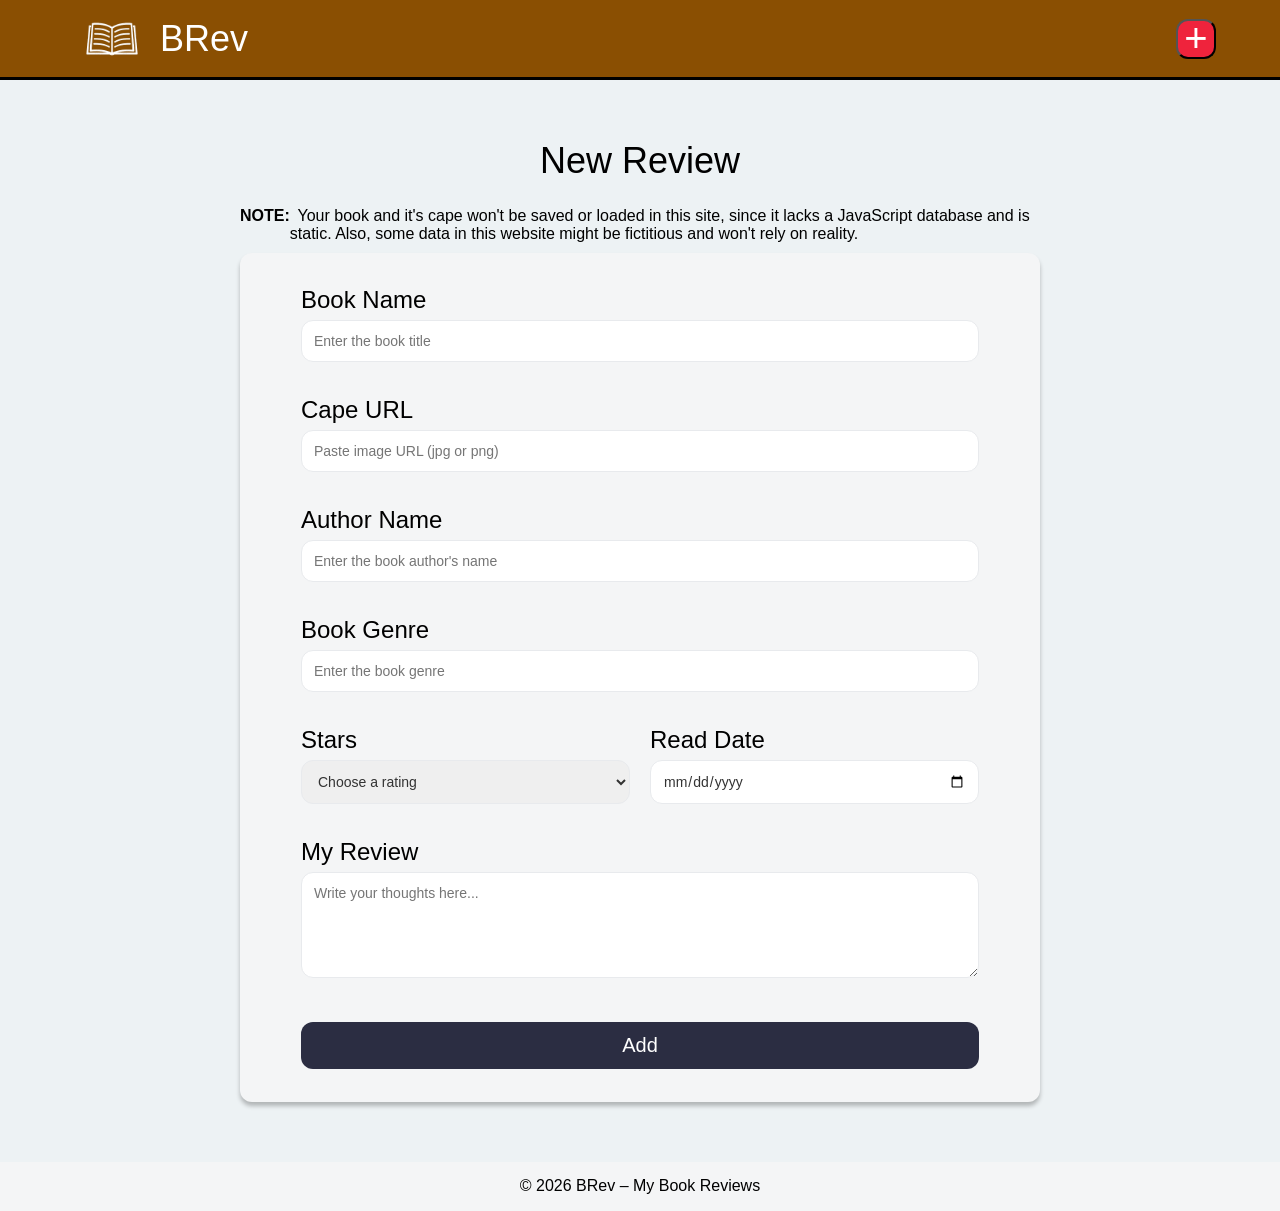
==== pages/add-book.html @ f9903c8f "Updated HTML" ====
<!DOCTYPE html>
<html lang="en">

    <head>
        <meta charset="UTF-8">
        <meta name="viewport" content="width=device-width, initial-scale=1.0">
        <title>My Book Reviews - Add New Review</title>
        <link rel="stylesheet" href="../css/style.css">
    </head>

    <body>
        <header>
            <a href="https://spino-gmd.github.io/Virtual-Library/index.html" class="logo-link">
                <div>
                    <img src="../assets/images/brev-icon.png" alt="BRev Logo Icon" height="96">
                    <span>BRev</span>
                </div>
            </a>

            <nav>
                <button class="add-button" aria-label="Add new book review">+</button>
            </nav>
        </header>

        <main>
        <div class="form-page-container">

    <h2>New Review</h2>
    <span><strong>NOTE:</strong>&ensp;Your book and it's cape won't be saved or loaded in this site, since it lacks a JavaScript database and is static. Also, some data in this website might be fictitious and won't rely on reality.</span>
    <div class="form-container">
        <form>
            <div class="form-group">
                <label for="book-name">Book Name</label>
                <input type="text" name="Book Title" id="book-name" placeholder="Enter the book title">
            </div>

            <div class="form-group">
                <label for="poster-url">Cape URL</label>
                <input type="url" name="Cape URL" id="cape-url" placeholder="Paste image URL (jpg or png)">
            </div>

            <div class="form-group">
                <label for="author-name">Author Name</label>
                <input type="text" name="Author's Name" id="author-name" placeholder="Enter the book author's name">
            </div>

            <div class="form-group">
                <label for="book-genre">Book Genre</label>
                <input type="text" name="Book Genre" id="book-genre" placeholder="Enter the book genre">
            </div>

            <div class="form-row">
                <div class="form-group">
                    <label for="rating-select">Stars</label>
                    <select id="rating-select" name="Rating">
                        <option value="">Choose a rating</option>
                        <option value="1">★☆☆☆☆ - 1 Star</option>
                        <option value="2">★★☆☆☆ - 2 Stars</option>
                        <option value="3">★★★☆☆ - 3 Stars</option>
                        <option value="4">★★★★☆ - 4 Stars</option>
                        <option value="5">★★★★★ - 5 Stars</option>
                    </select>
                </div>


                <div class="form-group">
                    <label for="read-date">Read Date</label>
                    <input type="date" name="Read Date" id="read-date">
                </div>
            </div>

            <div class="form-group">
                <label for="review-text">My Review</label>
                <textarea id="review-text" name="Review Text" rows="5" placeholder="Write your thoughts here..."></textarea>
            </div>

            <button type="submit" class="submit-button">Add</button>

        </form>
    </div>
</div>


        </main>

        <footer>
            <p>&copy; 2026 BRev &ndash; My Book Reviews</p>
        </footer>
    </body>

</html>
---- css/style.css ----
@media (max-width: 540px) {

  .book-list-container {
    justify-content: center;
  }

  .form-page-container {
    margin: 30px auto; 
    padding: 0 15px;
  }

  .form-page-container h2 {
    font-size: 30px;
  }

   .form-container {
    padding: 25px 20px;
  }

  .form-group label {
    font-size: 20px;
  }

  .form-row {
    flex-direction: column;
    gap: 0px;
  }

  .book-details-container {
    padding: 20px;          
    margin: 30px 15px;      
  }
    
  .book-details-body {
    flex-direction: column;
    align-items: center;
    justify-content: center;
    gap: 20px;
  }

  .back-link {
    font-size: 12px;
    margin-bottom: 15px;
  }
  
  .book-cape {
    width: 100%;
    display: flex;
    justify-content: center;
  }

  .book-cape img {
    width: 100%;      
    display: flex;
    justify-content: center;
  }
    
  .rating {
    font-size: 20px; 
  }
    
  .book-details-info h1 {
    font-size: 24px;      
    text-align: center;   
  }
    
  .book-details-info p {
    font-size: 16px; 
  }

}


* {
  margin: 0;
  padding: 0;
  box-sizing: border-box;
}

body {
  background-color: #edf2f4;
  font-family: Arial, Helvetica, sans-serif;
  color: #000000;
  display: flex;
  flex-direction: column;
  min-height: 100vh;
}

main {
  flex-grow: 1;
}

header {
  background-color: #8a4f02;
  color: #ffffff;
  height: 80px;

  display: flex;
  justify-content: space-between;
  align-items: center;

  padding: 0 5%;
  border-bottom: 3px solid #000000
}

header div {
  display: flex;
  justify-content: space-round;
  align-items: center;
}
header span {
  font-size: 36px;
}

header a {
  text-decoration: none;
  color: inherit;
}

.add-button {
  background-color: #ef233c;
  color: #ffffff;
  width: 40px;
  height: 40px;
  font-size: 40px;
  border-radius: 12px;

  display: flex;
  justify-content: center;
  align-items: center;

  cursor: pointer;
  transition: background-color 0.3s ease-in-out;
}

.add-button:hover {
  background-color: #d0182f; 
}

footer {
  background-color: #f4f5f6;
  text-align: center;
  font-size: 16px;
  padding: 15.25px;
}

.book-list-container {
  padding: 26px 20px;
  max-width: 1020px;
  margin: 0 auto;

  display: flex;
  flex-wrap: wrap;                
  row-gap: 40px;                   
  column-gap: 60px; 
}

.book-card {
  background-color: #f4f5f6;
  border: 1px solid #8d99ae;
  border-radius: 12px;
  width: 200px;
  height: 425px;
  text-align: center;
  box-shadow: 0px 4px 3px 0px #00000040;
  transition: box-shadow 0.3s ease-in-out;
  animation: fadeInUp 0.8s ease-out forwards;
}

.book-card:hover {
  box-shadow: 0px 8px 16px 0px rgba(0, 0, 0, 0.2);
}

@keyframes fadeInUp {
  from { 
    opacity: 0;                  
    transform: translateY(20px); 
  }

  to { 
    opacity: 1;                  
    transform: translateY(0);    
  }
}

.book-card img {
  width: 100%;
  height: 300px;
  border-radius: 12px 12px 0 0;
}

.book-card h3 {
  font-weight: 700;
  font-size: 16px;
  margin-top: 19px;
}

.rating {
  color: red;
  font-size: 28px;
  margin-top: 8px;
  margin-bottom: 18px;
  -webkit-text-stroke: 1px #ef233c;
}

.star-empty {
  color: white;
}

.book-card-link {
  color: inherit; 
  text-decoration: none; 
}

.form-page-container {
  max-width: 800px;     
  margin: 60px auto;    
}

.form-page-container h2 {
  text-align: center;   
  margin-bottom: 20px;  
  font-size: 36px;      
  font-weight: 400;     
}

.form-page-container span {
  display: flex;
  justify-content: center;
  padding: 5px 0 10px 0;
}

.form-container {
  background-color: #f4f5f6; 
  padding: 33px 61px;          
  border-radius: 12px;         
  box-shadow: 0px 4px 4px 0px #00000040; 
}

.form-group {
  margin-bottom: 34px;     
  display: flex;             
  flex-direction: column;    
}

.form-group label {
  font-size: 24px;     
  margin-bottom: 6px;   
}


.form-group input,
.form-group select,
.form-group textarea {
  width: 100%;                  
  padding: 12px;                
  border: 1px solid #e8eaed;    
  border-radius: 12px;         
  font-size: 14px;              
  color: #333;                  
  font-family: inherit;         
}

.form-row {
  display: flex; 
  gap: 20px;     
}


.form-row .form-group {
  flex: 1; 
}

.submit-button {
  width: 100%;                  
  padding: 12px;                
  background-color: #2b2d42;    
  color: white;                 
  border: none;                 
  border-radius: 12px;          
  font-size: 20px;              
  cursor: pointer;              
  margin-top: 10px;             
}



.book-details-container {
  max-width: 1200px;
  margin: 55px auto;

  background-color: #f4f5f6;
  padding: 48px 90px 86px;
  border-radius: 12px;
  box-shadow: 0px 4px 4px 0px #00000040;
}

.book-details-body {
  display: flex;
  align-items: flex-start;
  gap: 65px;
}

.back-link {
  margin-bottom: 20px;
}

.back-link a {
  font-size: 18px;
  text-decoration: none;
  color: black;
}

.back-link a:hover {
  text-decoration: underline;
}


.book-cape {
  height: 65vh;
  flex-shrink: 0; 
}

.book-cape img {
  height: 100%;
  border-radius: 12px;
}

.book-details-info h1 {
  font-size: 46px;
  margin-bottom: 30px;
}

.book-details-info p {
  font-size: 22px;
  line-height: 1.5; 
}

.book-section {
  margin-bottom: 20px;
}

.rating-details {
  display: flex;
  align-items: baseline;
  gap: 12px;
}

.rating-details .rating {
  margin: 0;
}

.review-title {
  margin-bottom: 5px;
}
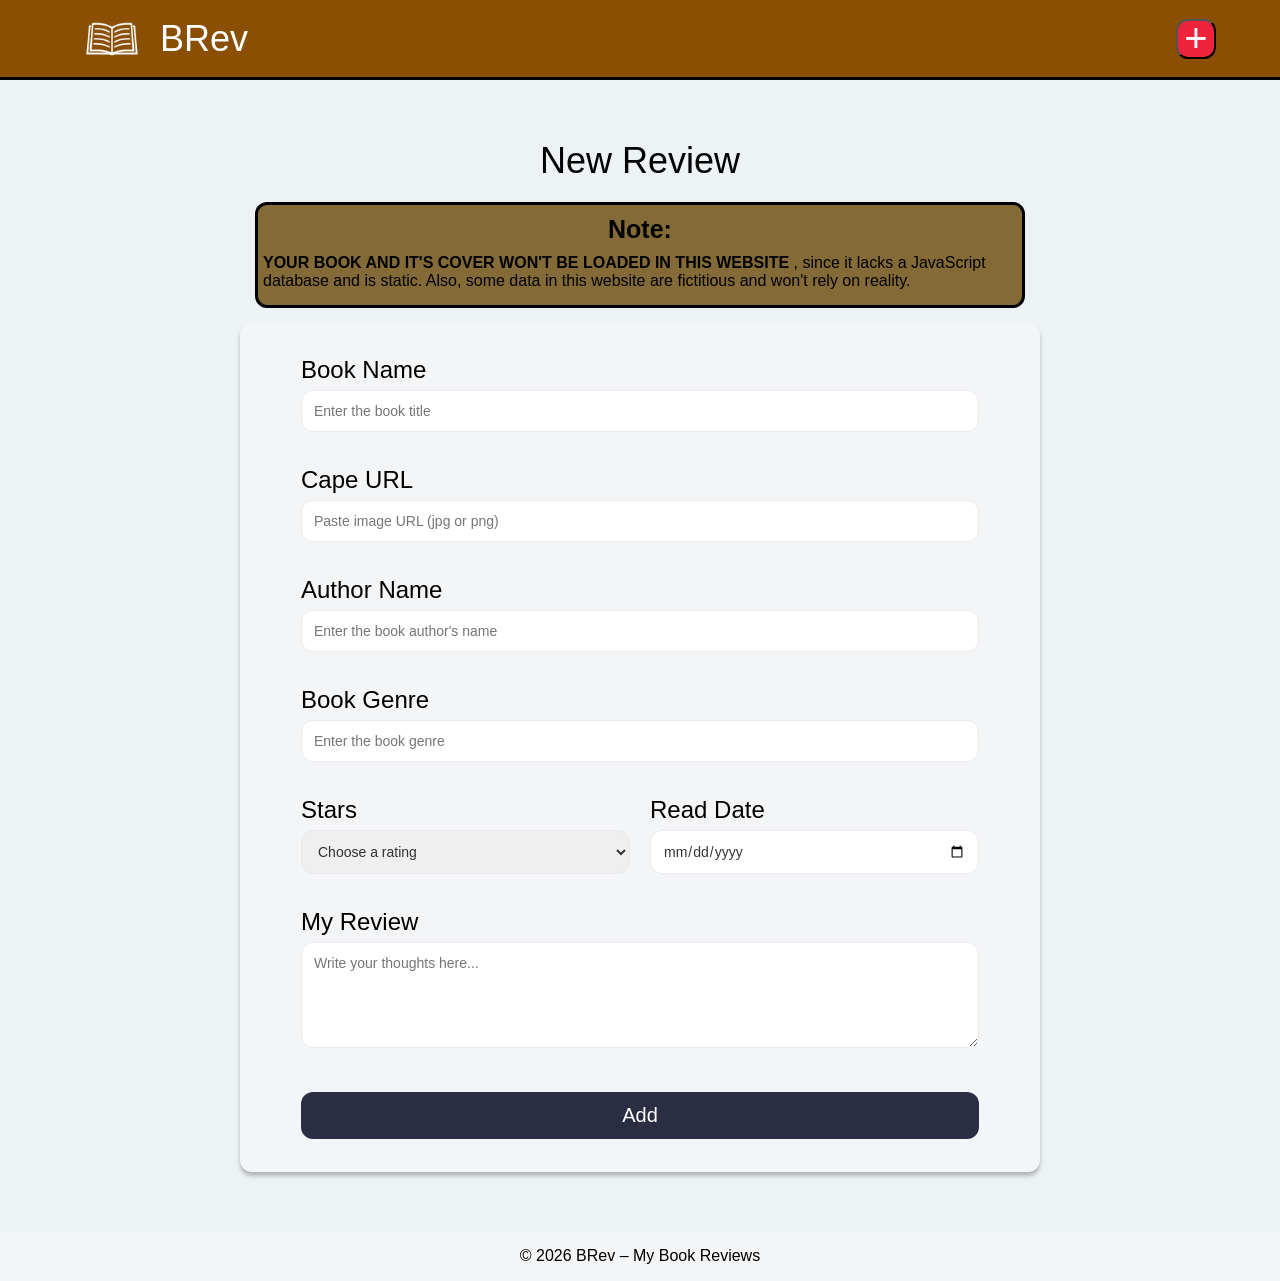
==== commit 8dd9e40a: "Updated HTML and CSS" ====
--- a/pages/add-book.html
+++ b/pages/add-book.html
@@ -10,7 +10,7 @@
 
     <body>
         <header>
-            <a href="https://spino-gmd.github.io/Virtual-Library/index.html" class="logo-link">
+            <a href="../index.html" class="logo-link">
                 <div>
                     <img src="../assets/images/brev-icon.png" alt="BRev Logo Icon" height="96">
                     <span>BRev</span>
@@ -18,7 +18,9 @@
             </a>
 
             <nav>
+                <a href="add-book.html">
                 <button class="add-button" aria-label="Add new book review">+</button>
+                </a>
             </nav>
         </header>
 
@@ -26,16 +28,18 @@
         <div class="form-page-container">
 
     <h2>New Review</h2>
-    <span><strong>NOTE:</strong>&ensp;Your book and it's cape won't be saved or loaded in this site, since it lacks a JavaScript database and is static. Also, some data in this website might be fictitious and won't rely on reality.</span>
+    <div class="review-note">
+    <span><strong><h3>Note:</h3> <p></p>  YOUR BOOK AND IT'S COVER WON'T BE LOADED IN THIS WEBSITE </strong>, since it lacks a JavaScript database and is static. Also, some data in this website are fictitious and won't rely on reality.</span>
+    </div>
     <div class="form-container">
         <form>
             <div class="form-group">
                 <label for="book-name">Book Name</label>
-                <input type="text" name="Book Title" id="book-name" placeholder="Enter the book title">
+                <input type="text" name="Book Title" id="book-name" required placeholder="Enter the book title">
             </div>
 
             <div class="form-group">
-                <label for="poster-url">Cape URL</label>
+                <label for="cape-url">Cape URL</label>
                 <input type="url" name="Cape URL" id="cape-url" placeholder="Paste image URL (jpg or png)">
             </div>
 
@@ -52,7 +56,7 @@
             <div class="form-row">
                 <div class="form-group">
                     <label for="rating-select">Stars</label>
-                    <select id="rating-select" name="Rating">
+                    <select id="rating-select" name="Rating" required>
                         <option value="">Choose a rating</option>
                         <option value="1">★☆☆☆☆ - 1 Star</option>
                         <option value="2">★★☆☆☆ - 2 Stars</option>
@@ -71,7 +75,7 @@
 
             <div class="form-group">
                 <label for="review-text">My Review</label>
-                <textarea id="review-text" name="Review Text" rows="5" placeholder="Write your thoughts here..."></textarea>
+                <textarea id="review-text" name="Review Text" required rows="5" placeholder="Write your thoughts here..."></textarea>
             </div>
 
             <button type="submit" class="submit-button">Add</button>
--- a/css/style.css
+++ b/css/style.css
@@ -1,76 +1,3 @@
-@media (max-width: 540px) {
-
-  .book-list-container {
-    justify-content: center;
-  }
-
-  .form-page-container {
-    margin: 30px auto; 
-    padding: 0 15px;
-  }
-
-  .form-page-container h2 {
-    font-size: 30px;
-  }
-
-   .form-container {
-    padding: 25px 20px;
-  }
-
-  .form-group label {
-    font-size: 20px;
-  }
-
-  .form-row {
-    flex-direction: column;
-    gap: 0px;
-  }
-
-  .book-details-container {
-    padding: 20px;          
-    margin: 30px 15px;      
-  }
-    
-  .book-details-body {
-    flex-direction: column;
-    align-items: center;
-    justify-content: center;
-    gap: 20px;
-  }
-
-  .back-link {
-    font-size: 12px;
-    margin-bottom: 15px;
-  }
-  
-  .book-cape {
-    width: 100%;
-    display: flex;
-    justify-content: center;
-  }
-
-  .book-cape img {
-    width: 100%;      
-    display: flex;
-    justify-content: center;
-  }
-    
-  .rating {
-    font-size: 20px; 
-  }
-    
-  .book-details-info h1 {
-    font-size: 24px;      
-    text-align: center;   
-  }
-    
-  .book-details-info p {
-    font-size: 16px; 
-  }
-
-}
-
-
 * {
   margin: 0;
   padding: 0;
@@ -224,10 +151,23 @@
   font-weight: 400;     
 }
 
-.form-page-container span {
+.review-note {
+  background-color: #836a37;
+  border-radius: 12px;
+  border: 3px solid black;
   display: flex;
   justify-content: center;
+  margin: 15px;
   padding: 5px 0 10px 0;
+}
+
+.review-note h3 {
+  font-size: 25px;
+  text-align: center;
+  padding: 0 0 10px 0;
+}
+.review-note span {
+  padding: 5px;
 }
 
 .form-container {
@@ -280,7 +220,15 @@
   border-radius: 12px;          
   font-size: 20px;              
   cursor: pointer;              
-  margin-top: 10px;             
+  margin-top: 10px;   
+  
+  transition: background-color 0.3s ease;
+  box-shadow: 0.3s ease;
+}
+
+.submit-button:hover {
+    background-color: #414563;
+    box-shadow: 0 4px 8px #00000030;
 }
 
 
@@ -318,10 +266,14 @@
 
 .book-cape {
   height: 65vh;
-  flex-shrink: 0; 
+  flex-shrink: 0;
+  max-width: 100%;
 }
 
 .book-cape img {
+  display: block;
+  width: auto;
+  max-width: 100%;
   height: 100%;
   border-radius: 12px;
 }
@@ -353,3 +305,61 @@
 .review-title {
   margin-bottom: 5px;
 }
+
+@media (max-width: 540px) {
+    .book-details-container {
+        padding: 20px;
+        margin: 30px 15px;
+    }
+
+    .book-details-body {
+        flex-direction: column;
+        align-items: center;
+        gap: 20px;
+    }
+
+    .book-cape {
+        width: 100%;
+        display: flex;
+        justify-content: center;
+    }
+
+    .book-cape img {
+        width: 100%;
+        height: auto;
+        max-width: 280px;
+    }
+
+    .book-details-info {
+        width: 100%;
+        min-width: 0;
+    }
+
+    .book-details-info h1 {
+        font-size: 24px;
+        text-align: center;
+    }
+
+    .book-details-info p {
+        font-size: 16px;
+        overflow-wrap: anywhere;
+    }
+
+    .form-page-container {
+        margin: 30px auto;
+        padding: 0 15px;
+    }
+
+    .form-container {
+        padding: 25px 20px;
+    }
+
+    .form-row {
+        flex-direction: column;
+        gap: 0;
+    }
+
+    .book-list-container {
+        justify-content: center;
+    }
+}
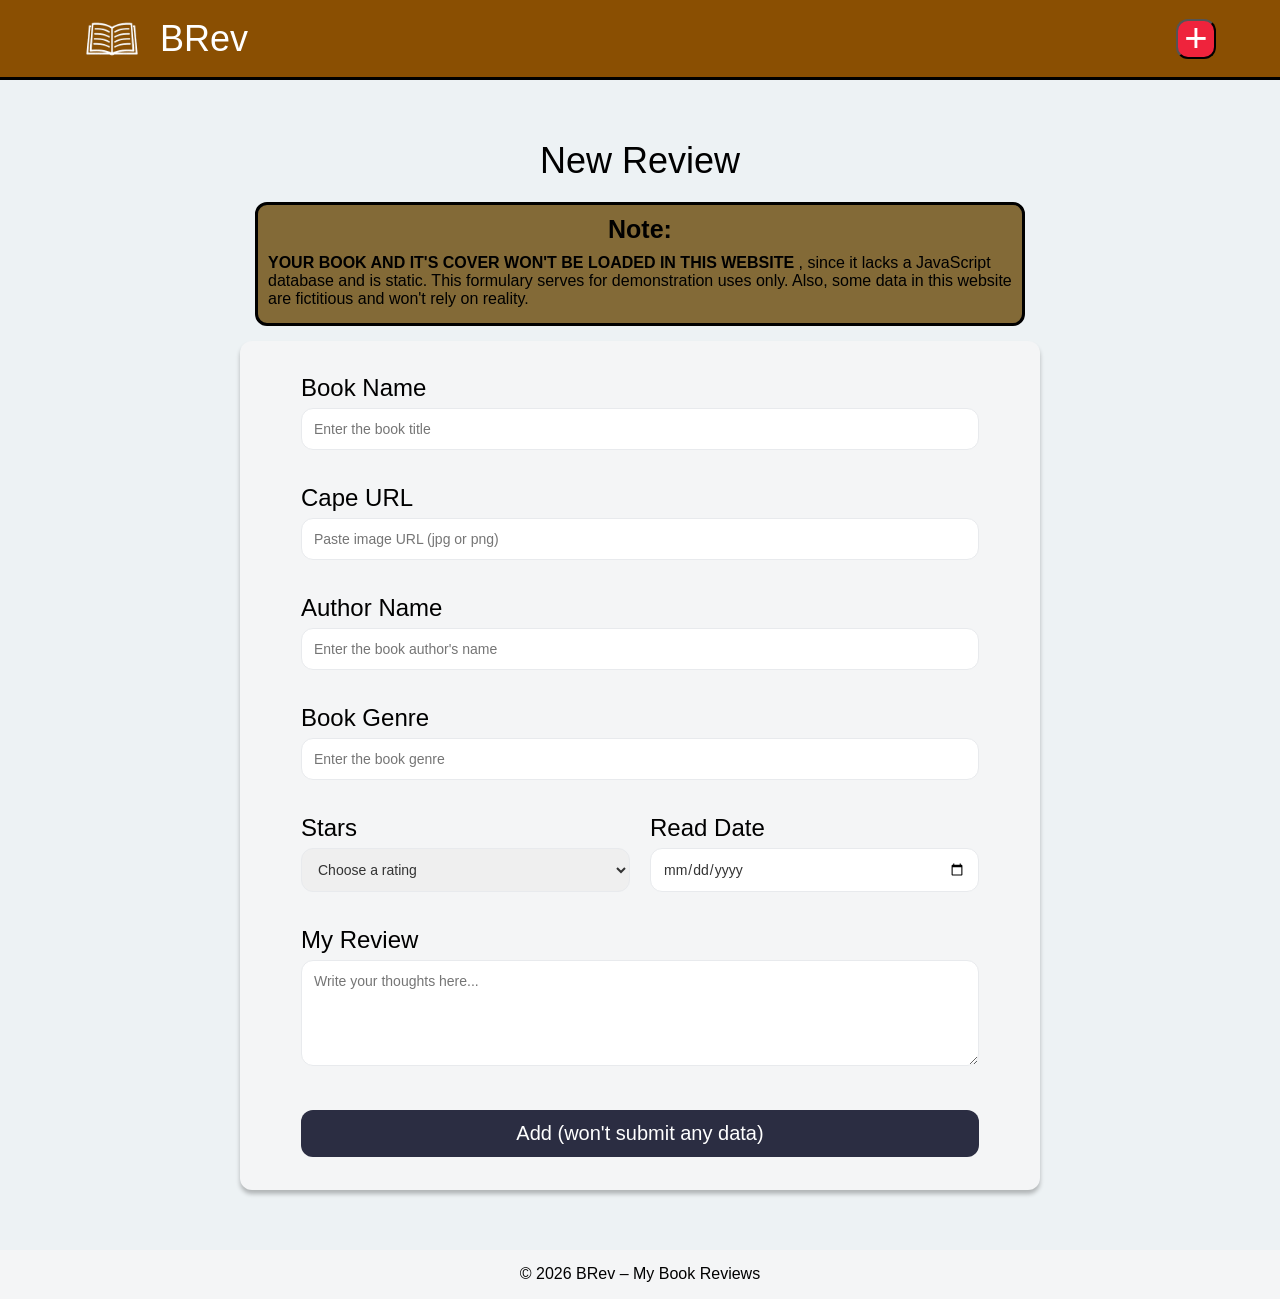
==== commit e5879218: "Updated HTML and CSS" ====
--- a/pages/add-book.html
+++ b/pages/add-book.html
@@ -29,7 +29,7 @@
 
     <h2>New Review</h2>
     <div class="review-note">
-    <span><strong><h3>Note:</h3> <p></p>  YOUR BOOK AND IT'S COVER WON'T BE LOADED IN THIS WEBSITE </strong>, since it lacks a JavaScript database and is static. Also, some data in this website are fictitious and won't rely on reality.</span>
+    <span><strong><h3>Note:</h3> <p></p>  YOUR BOOK AND IT'S COVER WON'T BE LOADED IN THIS WEBSITE </strong>, since it lacks a JavaScript database and is static. This formulary serves for demonstration uses only. Also, some data in this website are fictitious and won't rely on reality.</span>
     </div>
     <div class="form-container">
         <form>
@@ -78,7 +78,7 @@
                 <textarea id="review-text" name="Review Text" required rows="5" placeholder="Write your thoughts here..."></textarea>
             </div>
 
-            <button type="submit" class="submit-button">Add</button>
+            <button type="submit" class="submit-button">Add (won't submit any data)</button>
 
         </form>
     </div>
--- a/css/style.css
+++ b/css/style.css
@@ -35,8 +35,16 @@
   justify-content: space-round;
   align-items: center;
 }
+
 header span {
   font-size: 36px;
+
+  cursor: pointer;
+  transition: color 0.7s ease-in-out;
+
+}
+header span:hover {
+  color: #8d99ae;
 }
 
 header a {
@@ -57,7 +65,7 @@
   align-items: center;
 
   cursor: pointer;
-  transition: background-color 0.3s ease-in-out;
+  transition: background-color 0.7s ease-in-out;
 }
 
 .add-button:hover {
@@ -90,8 +98,8 @@
   height: 425px;
   text-align: center;
   box-shadow: 0px 4px 3px 0px #00000040;
-  transition: box-shadow 0.3s ease-in-out;
-  animation: fadeInUp 0.8s ease-out forwards;
+  transition: box-shadow 0.5s ease-in-out;
+  animation: fadeInUp 1.0s ease-out forwards;
 }
 
 .book-card:hover {
@@ -158,7 +166,7 @@
   display: flex;
   justify-content: center;
   margin: 15px;
-  padding: 5px 0 10px 0;
+  padding: 5px 5px 10px 5px;
 }
 
 .review-note h3 {
@@ -166,6 +174,7 @@
   text-align: center;
   padding: 0 0 10px 0;
 }
+
 .review-note span {
   padding: 5px;
 }
@@ -222,7 +231,7 @@
   cursor: pointer;              
   margin-top: 10px;   
   
-  transition: background-color 0.3s ease;
+  transition: background-color 1.0s ease;
   box-shadow: 0.3s ease;
 }
 
@@ -362,4 +371,16 @@
     .book-list-container {
         justify-content: center;
     }
+}
+
+@media (prefers-reduced-motion: reduce) {
+  *,
+  ::before,
+  ::after {
+    animation-delay: -1ms !important;
+    animation-duration: 1ms !important;
+    animation-iteration-count: 1 !important;
+    transition-duration: 1ms !important;
+    scroll-behavior: auto !important;
+  }
 }
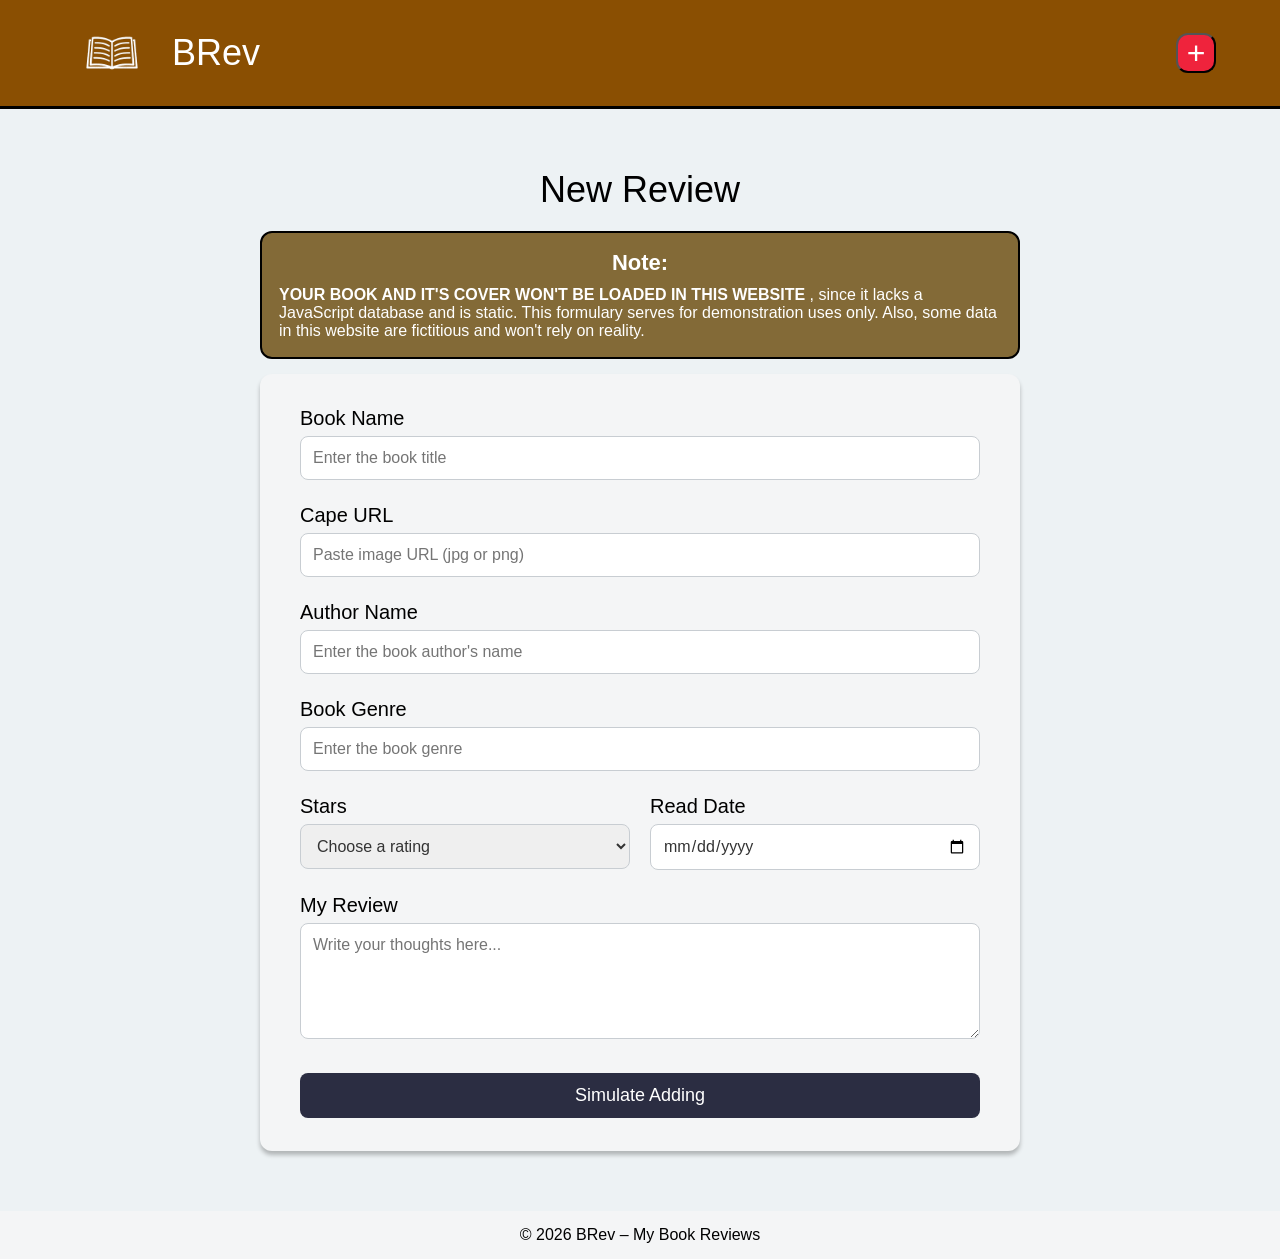
==== commit c2ad551f: "Updated HTML and CSS" ====
--- a/pages/add-book.html
+++ b/pages/add-book.html
@@ -78,7 +78,7 @@
                 <textarea id="review-text" name="Review Text" required rows="5" placeholder="Write your thoughts here..."></textarea>
             </div>
 
-            <button type="submit" class="submit-button">Add (won't submit any data)</button>
+            <button type="submit" class="submit-button">Simulate Adding</button>
 
         </form>
     </div>
--- a/css/style.css
+++ b/css/style.css
@@ -1,238 +1,265 @@
 * {
-  margin: 0;
-  padding: 0;
-  box-sizing: border-box;
+    margin: 0;
+    padding: 0;
+    box-sizing: border-box;
+}
+
+html {
+    scroll-behavior: smooth;
 }
 
 body {
-  background-color: #edf2f4;
-  font-family: Arial, Helvetica, sans-serif;
-  color: #000000;
-  display: flex;
-  flex-direction: column;
-  min-height: 100vh;
+    background-color: #edf2f4;
+    font-family: Arial, Helvetica, sans-serif;
+    color: #000000;
+    display: flex;
+    flex-direction: column;
+    min-height: 100vh;
 }
 
 main {
-  flex-grow: 1;
+    flex-grow: 1;
+    min-width: 0;
+}
+
+img {
+    max-width: 100%;
 }
 
 header {
-  background-color: #8a4f02;
-  color: #ffffff;
-  height: 80px;
-
-  display: flex;
-  justify-content: space-between;
-  align-items: center;
-
-  padding: 0 5%;
-  border-bottom: 3px solid #000000
+    background-color: #8a4f02;
+    color: #ffffff;
+    min-height: 80px;
+    display: flex;
+    justify-content: space-between;
+    align-items: center;
+    gap: 16px;
+    padding: 5px 5%;
+    border-bottom: 3px solid #000000;
 }
 
 header div {
-  display: flex;
-  justify-content: space-round;
-  align-items: center;
+    display: flex;
+    justify-content: space-around;
+    align-items: center;
+    gap: 12px;
+    min-width: 0;
 }
 
 header span {
-  font-size: 36px;
-
-  cursor: pointer;
-  transition: color 0.7s ease-in-out;
-
-}
+    font-size: 36px;
+    cursor: pointer;
+    transition: color 0.3s ease-in-out;
+}
+
 header span:hover {
-  color: #8d99ae;
+    color: #d9dce1;
 }
 
 header a {
-  text-decoration: none;
-  color: inherit;
+    text-decoration: none;
+    color: inherit;
 }
 
 .add-button {
-  background-color: #ef233c;
-  color: #ffffff;
-  width: 40px;
-  height: 40px;
-  font-size: 40px;
-  border-radius: 12px;
-
-  display: flex;
-  justify-content: center;
-  align-items: center;
-
-  cursor: pointer;
-  transition: background-color 0.7s ease-in-out;
+    background-color: #ef233c;
+    color: #ffffff;
+    width: 40px;
+    height: 40px;
+    flex-shrink: 0;
+    font-size: 32px;
+    border-radius: 12px;
+    display: flex;
+    justify-content: center;
+    align-items: center;
+    cursor: pointer;
+    transition: background-color 0.3s ease-in-out;
 }
 
 .add-button:hover {
-  background-color: #d0182f; 
+    background-color: #d0182f;
 }
 
 footer {
-  background-color: #f4f5f6;
-  text-align: center;
-  font-size: 16px;
-  padding: 15.25px;
+    background-color: #f4f5f6;
+    text-align: center;
+    font-size: 16px;
+    padding: 15px;
 }
 
 .book-list-container {
-  padding: 26px 20px;
-  max-width: 1020px;
-  margin: 0 auto;
-
-  display: flex;
-  flex-wrap: wrap;                
-  row-gap: 40px;                   
-  column-gap: 60px; 
+    width: 100%;
+    max-width: 1020px;
+    padding: 26px 20px;
+    margin: 0 auto;
+    display: flex;
+    flex-wrap: wrap;
+    justify-content: flex-start;
+    align-items: stretch;
+    row-gap: 40px;
+    column-gap: 30px;
 }
 
 .book-card {
-  background-color: #f4f5f6;
-  border: 1px solid #8d99ae;
-  border-radius: 12px;
-  width: 200px;
-  height: 425px;
-  text-align: center;
-  box-shadow: 0px 4px 3px 0px #00000040;
-  transition: box-shadow 0.5s ease-in-out;
-  animation: fadeInUp 1.0s ease-out forwards;
+    background-color: #f4f5f6;
+    border: 1px solid #8d99ae;
+    border-radius: 12px;
+    width: 200px;
+    min-width: 0;
+    min-height: 425px;
+    text-align: center;
+    box-shadow: 0 4px 3px #00000040;
+    animation: fadeInUp 0.6s ease-out both;
+    transition: box-shadow 0.3s ease-in-out;
 }
 
 .book-card:hover {
-  box-shadow: 0px 8px 16px 0px rgba(0, 0, 0, 0.2);
+    box-shadow: 0 8px 16px #00000033;
 }
 
 @keyframes fadeInUp {
-  from { 
-    opacity: 0;                  
-    transform: translateY(20px); 
-  }
-
-  to { 
-    opacity: 1;                  
-    transform: translateY(0);    
-  }
+    from {
+        opacity: 0;
+        transform: translateY(12px);
+    }
+
+    to {
+        opacity: 1;
+        transform: translateY(0);
+    }
 }
 
 .book-card img {
-  width: 100%;
-  height: 300px;
-  border-radius: 12px 12px 0 0;
+    display: block;
+    width: 100%;
+    height: 300px;
+    border-radius: 11px 11px 0 0;
 }
 
 .book-card h3 {
-  font-weight: 700;
-  font-size: 16px;
-  margin-top: 19px;
+    font-weight: 700;
+    font-size: 16px;
+    margin: 19px 8px 0;
 }
 
 .rating {
-  color: red;
-  font-size: 28px;
-  margin-top: 8px;
-  margin-bottom: 18px;
-  -webkit-text-stroke: 1px #ef233c;
+    color: red;
+    font-size: 28px;
+    margin-top: 8px;
+    margin-bottom: 18px;
+    -webkit-text-stroke: 1px #ef233c;
 }
 
 .star-empty {
-  color: white;
+    color: white;
 }
 
 .book-card-link {
-  color: inherit; 
-  text-decoration: none; 
+    color: inherit;
+    text-decoration: none;
 }
 
 .form-page-container {
-  max-width: 800px;     
-  margin: 60px auto;    
+    width: 100%;
+    max-width: 800px;
+    margin: 60px auto;
+    padding: 0 20px;
 }
 
 .form-page-container h2 {
-  text-align: center;   
-  margin-bottom: 20px;  
-  font-size: 36px;      
-  font-weight: 400;     
+    text-align: center;
+    margin-bottom: 20px;
+    font-size: 36px;
+    font-weight: 400;
 }
 
 .review-note {
-  background-color: #836a37;
-  border-radius: 12px;
-  border: 3px solid black;
-  display: flex;
-  justify-content: center;
-  margin: 15px;
-  padding: 5px 5px 10px 5px;
+    background-color: #836a37;
+    color: #ffffff;
+    border-radius: 12px;
+    border: 2px solid #000000;
+    display: flex;
+    flex-direction: column;
+    justify-content: center;
+    margin: 15px 0;
+    padding: 12px;
 }
 
 .review-note h3 {
-  font-size: 25px;
-  text-align: center;
-  padding: 0 0 10px 0;
+    font-size: 22px;
+    text-align: center;
+    padding-bottom: 10px;
 }
 
 .review-note span {
-  padding: 5px;
+    padding: 5px;
 }
 
 .form-container {
-  background-color: #f4f5f6; 
-  padding: 33px 61px;          
-  border-radius: 12px;         
-  box-shadow: 0px 4px 4px 0px #00000040; 
+    background-color: #f4f5f6;
+    padding: 33px 40px;
+    border-radius: 12px;
+    box-shadow: 0 4px 4px #00000040;
 }
 
 .form-group {
-  margin-bottom: 34px;     
-  display: flex;             
-  flex-direction: column;    
+    margin-bottom: 24px;
+    display: flex;
+    flex-direction: column;
+    min-width: 0;
 }
 
 .form-group label {
-  font-size: 24px;     
-  margin-bottom: 6px;   
-}
-
+    font-size: 20px;
+    margin-bottom: 6px;
+}
 
 .form-group input,
 .form-group select,
 .form-group textarea {
-  width: 100%;                  
-  padding: 12px;                
-  border: 1px solid #e8eaed;    
-  border-radius: 12px;         
-  font-size: 14px;              
-  color: #333;                  
-  font-family: inherit;         
+    width: 100%;
+    min-width: 0;
+    padding: 12px;
+    border: 1px solid #c8cdd2;
+    border-radius: 8px;
+    font-size: 16px;
+    color: #333333;
+    font-family: inherit;
+}
+
+.form-group input:focus,
+.form-group select:focus,
+.form-group textarea:focus {
+    outline: 2px solid #2b2d42;
+    outline-offset: 2px;
+}
+
+.form-group textarea {
+    resize: vertical;
 }
 
 .form-row {
-  display: flex; 
-  gap: 20px;     
-}
-
+    display: flex;
+    gap: 20px;
+}
 
 .form-row .form-group {
-  flex: 1; 
+    flex: 1;
+    min-width: 0;
 }
 
 .submit-button {
-  width: 100%;                  
-  padding: 12px;                
-  background-color: #2b2d42;    
-  color: white;                 
-  border: none;                 
-  border-radius: 12px;          
-  font-size: 20px;              
-  cursor: pointer;              
-  margin-top: 10px;   
-  
-  transition: background-color 1.0s ease;
-  box-shadow: 0.3s ease;
+    width: 100%;
+    padding: 12px;
+    background-color: #2b2d42;
+    color: #ffffff;
+    border: none;
+    border-radius: 8px;
+    font-size: 18px;
+    cursor: pointer;
+    margin-top: 10px;
+    transition: background-color 0.3s ease,
+                box-shadow 0.3s ease;
 }
 
 .submit-button:hover {
@@ -240,118 +267,135 @@
     box-shadow: 0 4px 8px #00000030;
 }
 
-
-
 .book-details-container {
-  max-width: 1200px;
-  margin: 55px auto;
-
-  background-color: #f4f5f6;
-  padding: 48px 90px 86px;
-  border-radius: 12px;
-  box-shadow: 0px 4px 4px 0px #00000040;
+    width: calc(100% - 40px);
+    max-width: 1200px;
+    margin: 40px auto;
+    background-color: #f4f5f6;
+    padding: 40px 50px;
+    border-radius: 12px;
+    box-shadow: 0 4px 4px #00000040;
+    min-width: 0;
 }
 
 .book-details-body {
-  display: flex;
-  align-items: flex-start;
-  gap: 65px;
+    display: flex;
+    align-items: flex-start;
+    gap: 40px;
+    min-width: 0;
 }
 
 .back-link {
-  margin-bottom: 20px;
+    margin-bottom: 20px;
 }
 
 .back-link a {
-  font-size: 18px;
-  text-decoration: none;
-  color: black;
+    font-size: 18px;
+    text-decoration: none;
+    color: #000000;
 }
 
 .back-link a:hover {
-  text-decoration: underline;
-}
-
+    text-decoration: underline;
+}
 
 .book-cape {
-  height: 65vh;
-  flex-shrink: 0;
-  max-width: 100%;
+    flex: 0 1 40%;
+    min-width: 0;
 }
 
 .book-cape img {
-  display: block;
-  width: auto;
-  max-width: 100%;
-  height: 100%;
-  border-radius: 12px;
+    display: block;
+    width: 100%;
+    max-width: 380px;
+    height: auto;
+    max-height: 65vh;
+    object-fit: contain;
+    object-position: top center;
+    border-radius: 12px;
+    margin: 0 auto;
+}
+
+.book-details-info {
+    flex: 1;
+    min-width: 0;
 }
 
 .book-details-info h1 {
-  font-size: 46px;
-  margin-bottom: 30px;
+    font-size: 40px;
+    margin-bottom: 24px;
 }
 
 .book-details-info p {
-  font-size: 22px;
-  line-height: 1.5; 
+    font-size: 20px;
+    line-height: 1.6;
 }
 
 .book-section {
-  margin-bottom: 20px;
+    margin-bottom: 20px;
 }
 
 .rating-details {
-  display: flex;
-  align-items: baseline;
-  gap: 12px;
+    display: flex;
+    align-items: baseline;
+    flex-wrap: wrap;
+    gap: 12px;
 }
 
 .rating-details .rating {
-  margin: 0;
+    margin: 0;
 }
 
 .review-title {
-  margin-bottom: 5px;
+    margin-bottom: 5px;
 }
 
 @media (max-width: 540px) {
+    header {
+        min-height: 70px;
+        padding: 10px 15px;
+    }
+
+    header span {
+        font-size: 25px;
+    }
+
     .book-details-container {
-        padding: 20px;
-        margin: 30px 15px;
+        width: calc(100% - 24px);
+        padding: 20px 16px;
+        margin: 20px auto;
     }
 
     .book-details-body {
         flex-direction: column;
-        align-items: center;
-        gap: 20px;
+        align-items: stretch;
+        gap: 24px;
     }
 
     .book-cape {
+        flex: none;
         width: 100%;
-        display: flex;
-        justify-content: center;
     }
 
     .book-cape img {
-        width: 100%;
-        height: auto;
-        max-width: 280px;
+        width: auto;
+        max-width: 100%;
+        max-height: 55vh;
     }
 
     .book-details-info {
         width: 100%;
-        min-width: 0;
     }
 
     .book-details-info h1 {
-        font-size: 24px;
+        font-size: 26px;
         text-align: center;
+        margin-bottom: 20px;
     }
 
     .book-details-info p {
         font-size: 16px;
-        overflow-wrap: anywhere;
+        line-height: 1.5;
     }
 
     .form-page-container {
@@ -359,8 +403,16 @@
         padding: 0 15px;
     }
 
+    .form-page-container h2 {
+        font-size: 28px;
+    }
+
     .form-container {
-        padding: 25px 20px;
+        padding: 24px 18px;
+    }
+
+    .form-group label {
+        font-size: 18px;
     }
 
     .form-row {
@@ -370,17 +422,29 @@
 
     .book-list-container {
         justify-content: center;
+        gap: 24px;
+        padding: 24px 12px;
+    }
+
+    .book-card {
+        width: min(200px, 100%);
+    }
+
+    .review-note h3 {
+        font-size: 20px;
+    }
+
+    footer {
+        font-size: 14px;
     }
 }
 
 @media (prefers-reduced-motion: reduce) {
-  *,
-  ::before,
-  ::after {
-    animation-delay: -1ms !important;
-    animation-duration: 1ms !important;
-    animation-iteration-count: 1 !important;
-    transition-duration: 1ms !important;
-    scroll-behavior: auto !important;
-  }
-}+    *,
+    *::before,
+    *::after {
+        animation: none !important;
+        transition: none !important;
+        scroll-behavior: auto !important;
+    }
+}
